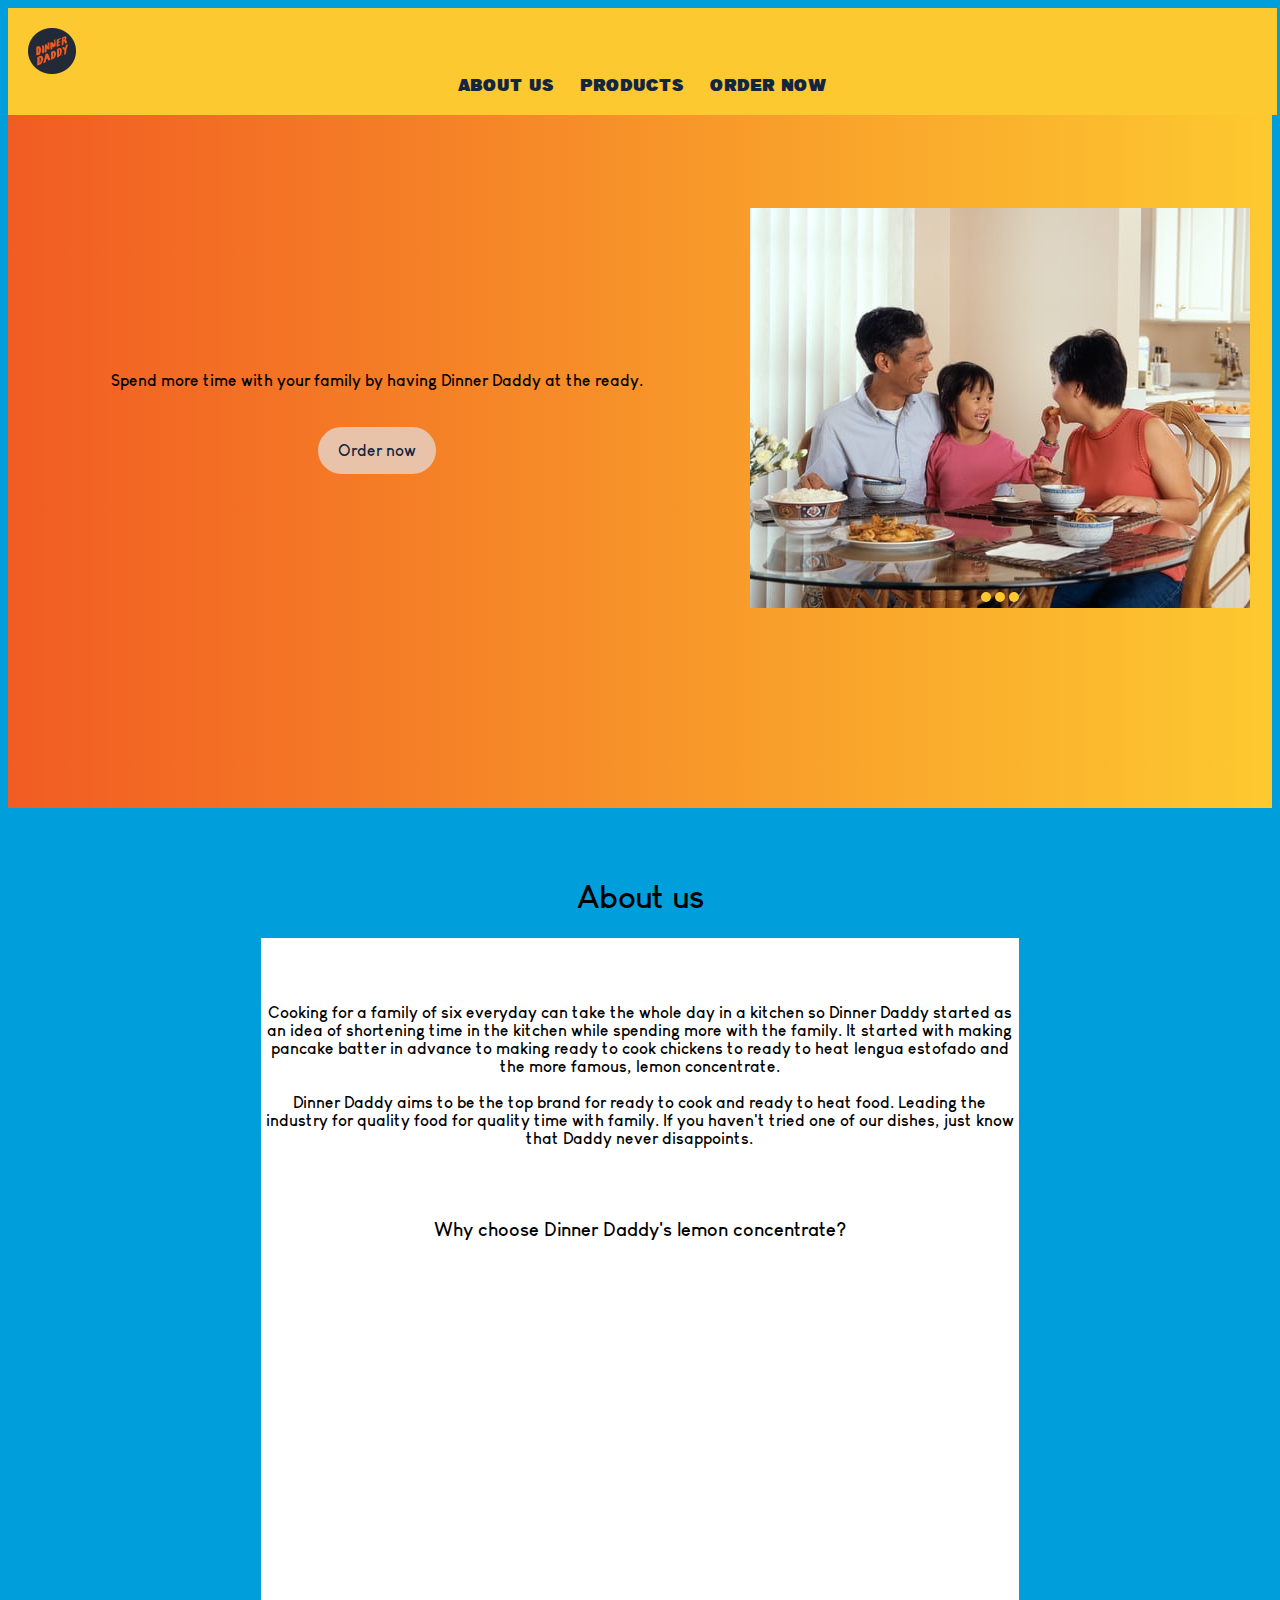
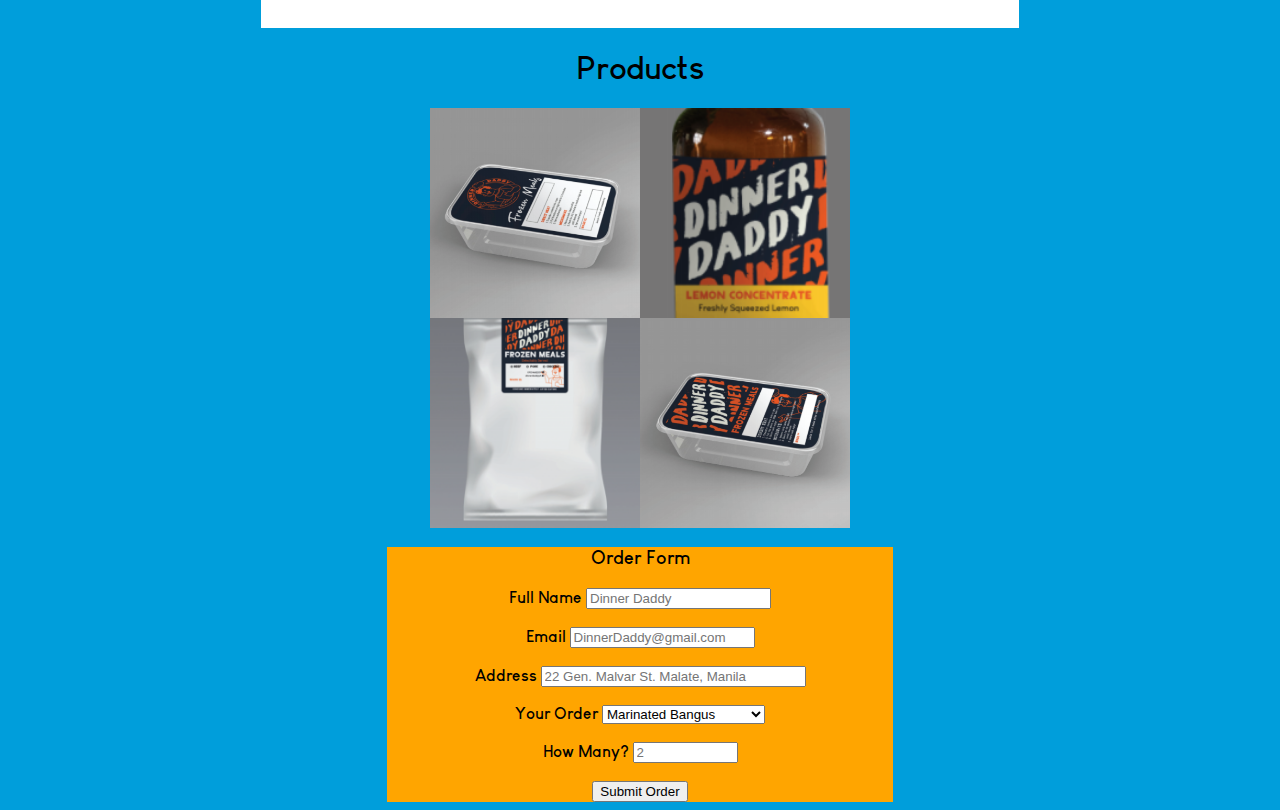
==== choy-steven/Landing Page/index.html @ 816aacff "landing-page: initial commit" ====
<!DOCTYPE html>
<html lang="en">
<head>
    <meta charset="UTF-8">
    <meta http-equiv="X-UA-Compatible" content="IE=edge">
    <meta name="viewport" content="width=device-width, initial-scale=1.0">
    <title>Dinner Daddy Landing Page</title>
    <link rel="stylesheet" href="style.css">
    <link rel="preload" href="aBigDeal.woff2" as="font" type="font/woff2" crossorigin>
    <link rel="preload" href="LouisGeorgeCafe-Bold.woff2" as="font" type="font/woff2" crossorigin>
</head>
<body>
    <header>
        <!-- Nav Bar -->
    <div id="header">
        <div id="image">
            <img id="header-img" src="assets/Smol Logo 7.png">
        </div>
        <div>
            <nav id="nav-bar">
            <a class="nav-link" href="#about-us-header">About us</a>
            <a class="nav-link" href="#product-header">Products</a>
            <a class="nav-link" href="#order-form">Order now</a>
            </nav>
        </div>
    </header>
        <!-- landing page -->
<main class="landing-page"> 
    <div class="left-side">
        <p class="catch-phrase">Spend more time with your family by having Dinner Daddy at the ready. 
        </p>
        <br><br>
        <a class="button" href="#order-form">Order now</a>
    </div>
    <!--slideshow-->
    <div class="slider-holder">
        <span id="slider-image-1"></span>
        <span id="slider-image-2"></span>
        <span id="slider-image-3"></span>
    <div class="dd-pictures">
        <img id="family" src="assets/family.jpg" class="slider-image">
        <img id="ihaw" src="assets/ihaw.jpg" class="slider-image">
        <img id="lemonade" src="assets/lemonade.jpg" class="slider-image">
    </div>
    <!--buttons-->
    <div class="button-holder">
        <a href="#slider-image-1" class="slider-change"></a>
        <a href="#slider-image-2" class="slider-change"></a>
        <a href="#slider-image-3" class="slider-change"></a>
    </div>
    </div>
</main>
        <!-- about us section -->
    <section class="about-us">
        <div id="about-us-header">
        <h1>About us</h1>
        </div>
        <div id="about-us-content"> 
            <p>
                Cooking for a family of six everyday can take the whole day in a kitchen
                so Dinner Daddy started as an idea of shortening time in the kitchen while spending more with the family. 
                It started with making pancake batter in advance to making ready to cook chickens to ready to heat lengua estofado 
                and the more famous, lemon concentrate. 
                <br><br>
                Dinner Daddy aims to be the top brand for ready to cook and ready to heat food. Leading the industry for quality food
                for quality time with family. If you haven't tried one of our dishes, just know that Daddy never disappoints. 
            </p>
            <br><br>
            <div id="video-content">
                <div>
                    <h3>Why choose Dinner Daddy's lemon concentrate?</h3>
                  </div>
                  <iframe width="560" height="315" src="https://www.youtube.com/embed/TgLhmYgYL3I" 
                  title="YouTube video player" frameborder="0" 
                  allow="accelerometer; autoplay; clipboard-write; encrypted-media; gyroscope; picture-in-picture" 
                  allowfullscreen>
                </iframe>

            </div>
        </div>

    </section>
        <!-- product grid -->
    <section class="product">
        <div id="product-header">
            <h1>Products</h1>
        </div>
        <div id="product-content">
            <div class="product" id="item1"></div>
            <div class="product" id="item2"></div>
            <div class="product" id="item3"></div>
            <div class="product" id="item4"></div>
        </div>
    </section>
        <!-- order form -->
<form id="order-order-form" action="result.html" method="GET">
    <section class="order-now">
        <div id="order-form">
            <h3>Order Form</h3>
            <label for="fname" id="full-name">Full Name</label>
            <input 
            type="text"
            name="fname"
            id="fname"
            placeholder="Dinner Daddy"
            size=20
            required
            >
        </div>
        <br>
        <div class="order-form">
            <label for="email" id="req-email">Email
            <input 
            type="email"
            name="email"
            id="email"
            placeholder="DinnerDaddy@gmail.com"
            pattern= ".+@gmail.com"
            size=20 
            required>
        </label>
        </div>
        <br>
        <div class="order-form">
            <label for="address" id="address">Address</label>
            <input 
            type="address"
            name="address"
            placeholder="22 Gen. Malvar St. Malate, Manila"
            size=30
            >
        </div>
        <br>

        <div class="order-form">
            <label for="order">Your Order
                <select name="order" id="order">
                    <optgroup label="Ready to Heat">
                    <option value="lengua-estofado">Lengua Estofado</option>
                    <option value="beef-pares">Beef Pares</option>
                    <option value="pork-salpicao">Pork Salpicao</option>
                    </optgroup> 
                    <optgroup label="Ready to Cook">
                    <option value="lemon-herb-chicken">Lemon Herb Chicken</option>
                    <option value="soy-chicken">Soy Chicken</option>
                    <option value="marinated-bangus" selected>Marinated Bangus</option>
                    </optgroup>
                    <optgroup label="Concentrated Drinks">
                    <option value="lemon-concentrate">Lemon Concentrate</option>
                    <option value="orange-concentrate">Orange Concentrate</option>
                    </optgroup>
                </select>
        </div>
        <br>
        <div class="order-form">
            <label for="how-many" id="how-many">How Many?</label>
            <input 
            type="text"
            name="how-many"
            placeholder="2"
            size=10
            >
        </div>
        <br>
        <input type="submit" value="Submit Order" class="submit-order">
    
    </section>
</form>
</body>
</html>
---- choy-steven/Landing Page/style.css ----
@font-face {
  font-family: "a Big Deal";
  src: url("aBigDeal.woff2") format("woff2"), url("aBigDeal.woff") format("woff");
  font-weight: normal;
  font-style: normal;
  font-display: swap;
}
@font-face {
  font-family: "Louis George Cafe";
  src: url("LouisGeorgeCafe-Bold.woff2") format("woff2"), url("LouisGeorgeCafe-Bold.woff") format("woff");
  font-weight: bold;
  font-style: normal;
  font-display: swap;
}
body {
  background-color: #009EDB;
  font-family: "Louis George Cafe";
}

/* for nav bar */
#header {
  overflow: hidden;
  background-color: #FDC930;
  padding: 20px 20px;
  position: fixed;
  width: 96%;
  font-family: "a Big Deal";
}

#header a {
  padding: 10px;
}

#header a:hover {
  background-color: brown;
  color: white;
}

#nav-bar {
  color: coral;
  text-align: center;
}

#image > div {
  display: flex;
}

a:link, a:visited {
  text-decoration: none;
  color: #132640;
}

/* media query for nav bar */
@media screen and (max-width: 600px) {
  #header a:not(:first-child) {
    display: none;
  }
}
/* landing page */
.landing-page {
  display: grid;
  grid-template-areas: "catch-phrase lemonade lemonade lemonade lemonade";
  grid-gap: 0px;
  padding-top: 200px;
  padding-bottom: 200px;
  align-items: center;
  background-image: linear-gradient(to right, #F15C22, #FDC930);
}

.left-side {
  grid-area: catch-phrase;
  text-align: center;
}
.left-side .catch-phrase {
  font-family: "Louis George Cafe";
  padding-left: 100px;
  padding-right: 100px;
}

.button {
  background-color: #E8C3A9;
  color: white;
  padding: 15px 20px;
  border-radius: 50px;
}

/*slideshow*/
.slider-holder {
  width: 500px;
  height: 400px;
  margin-left: auto;
  margin-right: auto;
  margin-top: 0px;
  text-align: center;
  overflow: hidden;
}

.dd-pictures {
  width: 2400px;
  height: 400px;
  clear: both;
  position: relative;
  -webkit-transition: left 2s;
  -moz-transition: left 2s;
  -o-transition: left 2s;
  transition: left 2s;
}

.slider-image {
  float: left;
  margin: 0px;
  padding: 0px;
  position: relative;
}

#slider-image-1:target ~ .dd-pictures {
  left: 0px;
}

#slider-image-2:target ~ .dd-pictures {
  left: -500px;
}

#slider-image-3:target ~ .dd-pictures {
  left: -900px;
}

.button-holder {
  position: relative;
  top: -20px;
}

.slider-change {
  display: inline-block;
  height: 10px;
  width: 10px;
  border-radius: 5px;
  background-color: #FDC930;
}

/* */
#lemonade {
  max-width: 400px;
  max-height: 400px;
}

.lemonade-pictures {
  grid-area: lemonade;
  text-align: center;
}

/* about us */
#about-us-header {
  text-align: center;
  padding-top: 50px;
}

#about-us-content {
  padding-top: 50px;
  padding-bottom: 50px;
  margin: 0 auto;
  width: 60%;
  text-align: center;
  background-color: white;
}
#about-us-content #video-content {
  text-align: center;
}

/* product grid */
#product-header {
  text-align: center;
}

#product-content {
  display: grid;
  align-content: center;
  justify-content: center;
  grid-template-columns: auto auto;
}
#product-content .product {
  width: 200px;
  height: 200px;
  padding: 5px;
}
#product-content #item1 {
  background-image: url("assets/lengua.png");
  background-repeat: none;
  background-size: cover;
  background-position: bottom;
}
#product-content #item2 {
  background-image: url("assets/lemon concentrate.png");
  background-repeat: none;
  background-size: cover;
  background-position: center;
}
#product-content #item3 {
  background-image: url("assets/chicken.png");
  background-repeat: none;
  background-size: cover;
  background-position: bottom;
}
#product-content #item4 {
  background-image: url("assets/pares.png");
  background-repeat: none;
  background-size: cover;
  background-position: bottom;
}

/* order form */
.order-now {
  width: 40%;
  background-color: orange;
  margin: 0 auto;
  text-align: center;
}

.submit-order {
  align-items: center;
  align-content: center;
  justify-items: center;
  justify-content: center;
}

/*# sourceMappingURL=style.css.map */
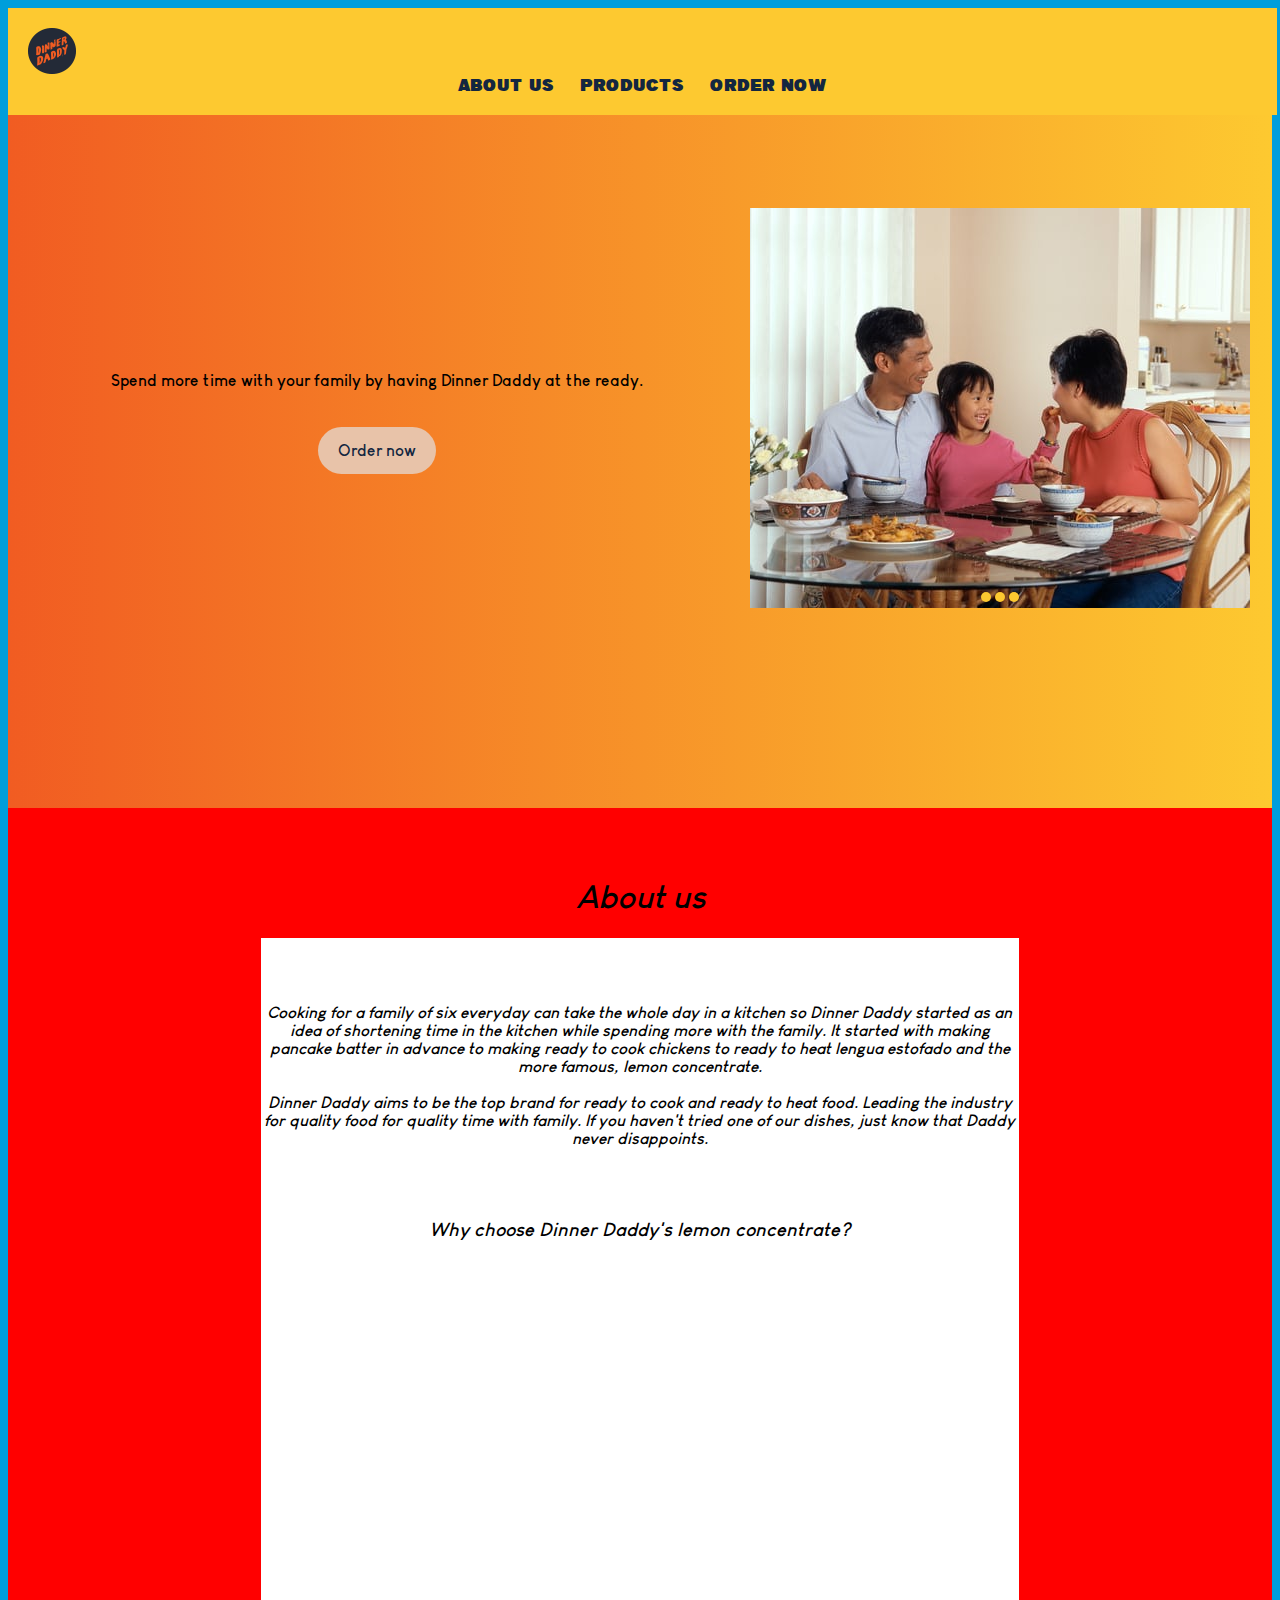
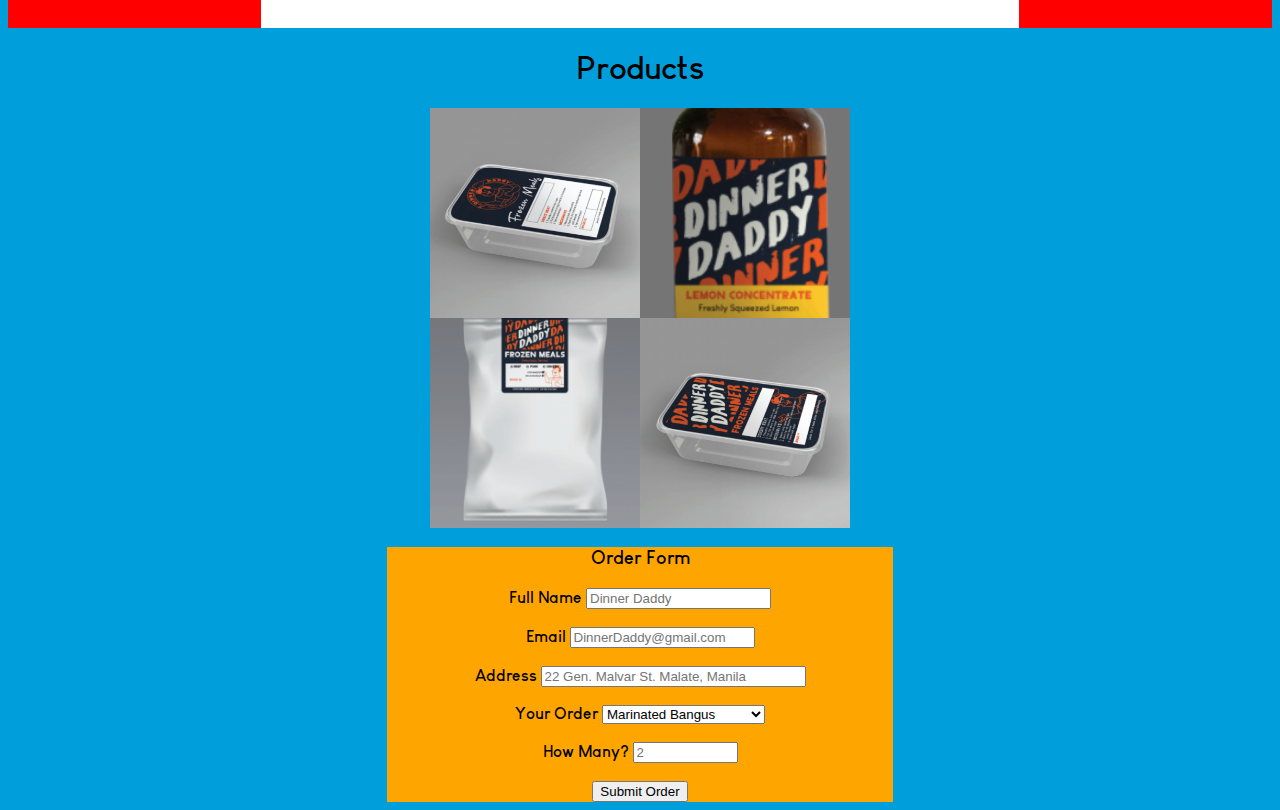
==== commit dfb27f3c: "changes" ====
--- a/choy-steven/Landing Page/index.html
+++ b/choy-steven/Landing Page/index.html
@@ -8,6 +8,7 @@
     <link rel="stylesheet" href="style.css">
     <link rel="preload" href="aBigDeal.woff2" as="font" type="font/woff2" crossorigin>
     <link rel="preload" href="LouisGeorgeCafe-Bold.woff2" as="font" type="font/woff2" crossorigin>
+    <script src="app.js" defer></script>
 </head>
 <body>
     <header>
@@ -51,7 +52,7 @@
     </div>
 </main>
         <!-- about us section -->
-    <section class="about-us">
+    <section class="about-us click" >
         <div id="about-us-header">
         <h1>About us</h1>
         </div>
--- a/choy-steven/Landing Page/style.css
+++ b/choy-steven/Landing Page/style.css
@@ -67,6 +67,12 @@
   background-image: linear-gradient(to right, #F15C22, #FDC930);
 }
 
+@media screen and (max-width: 800px) {
+  .landing-page {
+    width: 40%;
+    /* The width is 100%, when the viewport is 800px or smaller */
+  }
+}
 .left-side {
   grid-area: catch-phrase;
   text-align: center;
@@ -150,6 +156,13 @@
 }
 
 /* about us */
+.click {
+  background-color: black;
+  font-style: oblique;
+}
+
+
+
 #about-us-header {
   text-align: center;
   padding-top: 50px;
@@ -216,6 +229,12 @@
   text-align: center;
 }
 
+@media screen and (max-width: 400px) {
+  .order-now {
+    width: 100%;
+    /* The width is 100%, when the viewport is 800px or smaller */
+  }
+}
 .submit-order {
   align-items: center;
   align-content: center;
